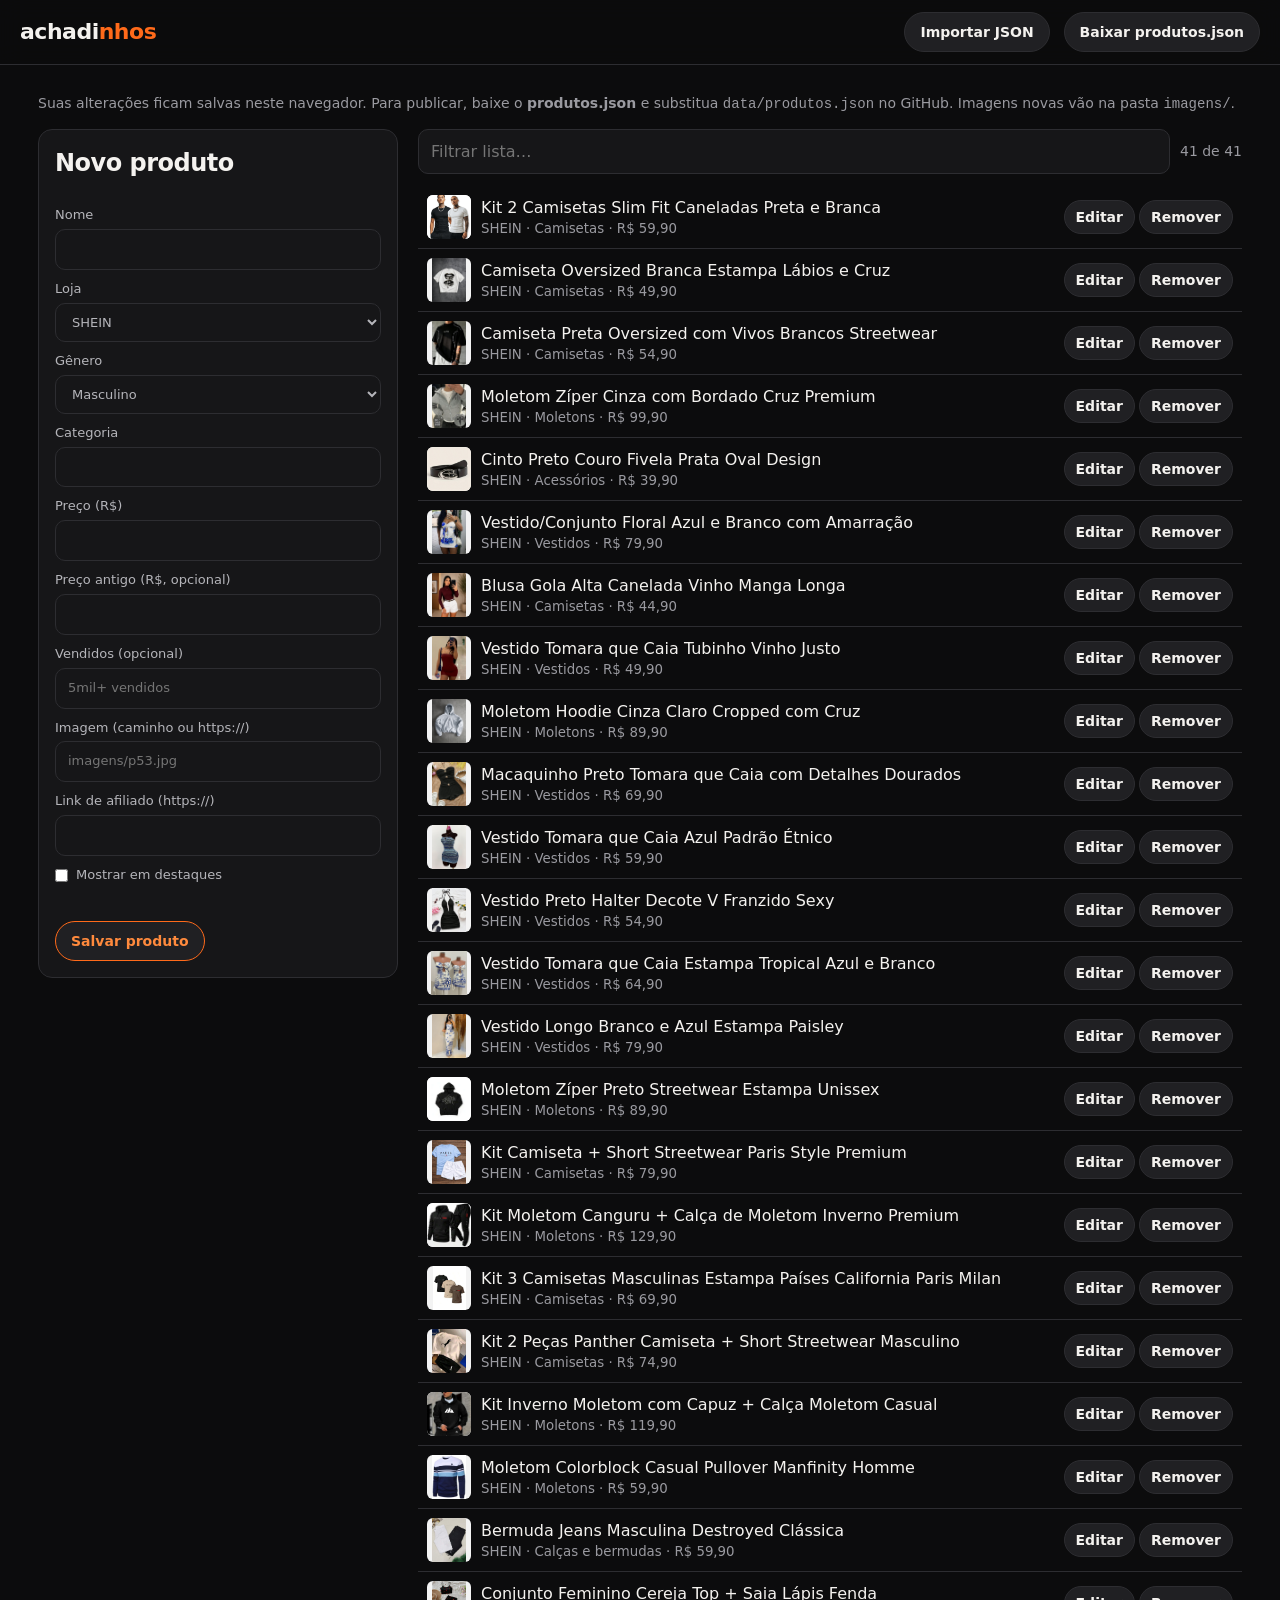
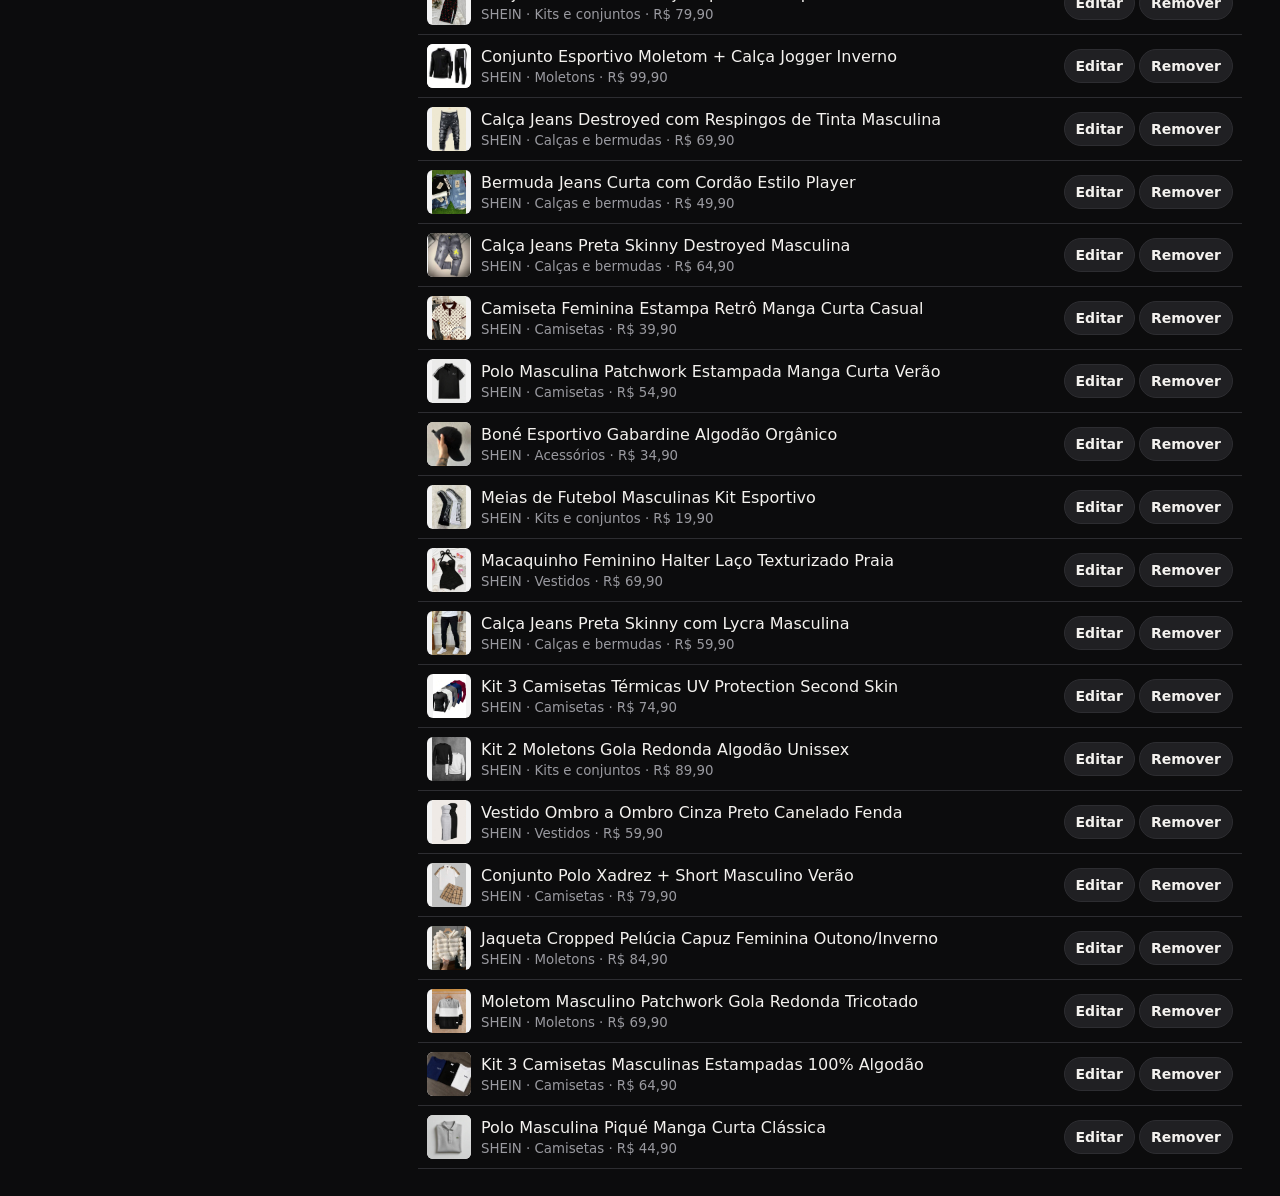
==== admin.html @ d093501a "Add files via upload" ====
<!DOCTYPE html>
<html lang="pt-BR">
<head>
<meta charset="UTF-8">
<meta name="viewport" content="width=device-width,initial-scale=1">
<meta name="robots" content="noindex,nofollow">
<title>Painel | Achadinhos</title>
<link rel="stylesheet" href="css/style.css">
</head>
<body>
<header><div class="wrap bar"><a class="logo" href="./">achadi<b>nhos</b></a><span class="sp"></span>
<button class="ibtn" id="imp">Importar JSON</button><button class="ibtn" id="exp">Baixar produtos.json</button><input type="file" id="file" accept="application/json" hidden></div></header>
<main class="wrap"><section>
<p class="count" style="margin-bottom:14px">Suas alterações ficam salvas neste navegador. Para publicar, baixe o <b>produtos.json</b> e substitua <code>data/produtos.json</code> no GitHub. Imagens novas vão na pasta <code>imagens/</code>.</p>
<div class="adm">
<form id="form" autocomplete="off"><h2 id="ft">Novo produto</h2>
<label>Nome<input class="fld" name="nome" required maxlength="140"></label>
<label>Loja<select class="fld" name="loja"><option>SHEIN</option><option>Shopee</option><option>TikTok Shop</option></select></label>
<label>Gênero<select class="fld" name="genero"><option>Masculino</option><option>Feminino</option></select></label>
<label>Categoria<input class="fld" name="categoria" required list="cl" maxlength="40"></label><datalist id="cl"></datalist>
<label>Preço (R$)<input class="fld" name="preco" type="number" step="0.01" min="0.01" required></label>
<label>Preço antigo (R$, opcional)<input class="fld" name="precoAntigo" type="number" step="0.01" min="0"></label>
<label>Vendidos (opcional)<input class="fld" name="vendidos" placeholder="5mil+ vendidos"></label>
<label>Imagem (caminho ou https://)<input class="fld" name="imagem" required placeholder="imagens/p53.jpg"></label>
<label>Link de afiliado (https://)<input class="fld" name="link" type="url" required></label>
<label style="display:flex;gap:8px;align-items:center"><input type="checkbox" name="destaque"> Mostrar em destaques</label>
<div class="err" id="err" role="alert"></div>
<div><button class="ibtn on" type="submit">Salvar produto</button> <button class="ibtn" type="button" id="cancel" hidden>Cancelar</button></div>
</form>
<div><div class="tools"><input class="fld" id="aq" type="search" placeholder="Filtrar lista…" style="flex:1"><span class="count" id="ac"></span></div><div id="list"></div></div>
</div></section></main>
<script type="module" src="js/admin.js"></script>
</body>
</html>
---- css/style.css ----
:root{--bg:#0c0c0d;--g1:#161618;--g2:#202023;--g3:#2d2d31;--tx:#f4f2ef;--or:#ff6a1a;--or2:#ff8a3d;--ok:#3ddc97;--r:14px}
*{box-sizing:border-box;margin:0;padding:0}
html{scroll-behavior:smooth}
body{font-family:system-ui,-apple-system,"Segoe UI",Roboto,sans-serif;background:var(--bg);color:var(--tx);line-height:1.45;min-height:100vh}
a{color:inherit}
button,input,select{font:inherit;color:inherit}
:focus-visible{outline:2px solid var(--or2);outline-offset:2px}
.wrap{max-width:1240px;margin:auto;padding:0 18px}
header{position:sticky;top:0;z-index:20;background:rgba(12,12,13,.92);backdrop-filter:blur(12px);border-bottom:1px solid var(--g3)}
.bar{display:flex;align-items:center;gap:14px;padding:12px 0}
.logo{font-weight:800;font-size:22px;letter-spacing:-.5px;text-decoration:none;white-space:nowrap}
.logo b{color:var(--or)}
.bar .sp{flex:1}
.ibtn{background:var(--g2);border:1px solid var(--g3);border-radius:999px;padding:9px 15px;cursor:pointer;text-decoration:none;font-size:14px;font-weight:600;transition:.2s;white-space:nowrap}
.ibtn:hover,.ibtn.on{border-color:var(--or);color:var(--or2)}
.ibtn:active{transform:scale(.95)}
.hero{padding:54px 0 34px;background:radial-gradient(900px 300px at 80% -10%,#ff6a1a30,transparent),var(--bg)}
.hero h1{font-size:clamp(32px,6vw,58px);line-height:1.02;letter-spacing:-1.5px;max-width:720px;margin-bottom:12px}
.hero p{color:#b5b5ba;max-width:560px;margin-bottom:24px}
.sbox{display:flex;max-width:680px;background:var(--g1);border:2px solid var(--g3);border-radius:999px;overflow:hidden;transition:.2s}
.sbox:focus-within{border-color:var(--or);box-shadow:0 0 0 5px #ff6a1a22}
.sbox input{flex:1;min-width:0;background:none;border:0;outline:0;padding:16px 22px;font-size:16px}
.sbox button{background:var(--or);border:0;color:#111;font-weight:800;padding:0 26px;cursor:pointer}
.chips{display:flex;gap:8px;overflow-x:auto;padding:4px 0 8px;scrollbar-width:none}
.chip{flex:none;background:var(--g1);border:1px solid var(--g3);border-radius:999px;padding:9px 16px;cursor:pointer;font-weight:600;font-size:14px;transition:.2s}
.chip:hover{border-color:var(--or)}
.chip.on{background:var(--or);border-color:var(--or);color:#111}
section{padding:28px 0}
h2{font-size:24px;letter-spacing:-.5px;margin-bottom:16px;display:flex;align-items:center;gap:10px}
.nav{margin-left:auto;display:flex;gap:6px}
.nav button{width:38px;height:38px;border-radius:50%;background:var(--g2);border:1px solid var(--g3);cursor:pointer;font-size:18px;transition:.2s}
.nav button:hover{border-color:var(--or);color:var(--or2)}
.car{display:flex;gap:14px;overflow-x:auto;scroll-snap-type:x mandatory;scrollbar-width:none;padding-bottom:6px}
.car .card{flex:0 0 min(240px,70vw);scroll-snap-align:start}
.grid{display:grid;grid-template-columns:repeat(auto-fill,minmax(210px,1fr));gap:16px}
.card{background:var(--g1);border:1px solid var(--g3);border-radius:var(--r);overflow:hidden;display:flex;flex-direction:column;transition:.25s}
.card:hover{transform:translateY(-4px);border-color:var(--or)}
.pic{position:relative;aspect-ratio:1;background:#f3f3f3}
.pic img{width:100%;height:100%;object-fit:contain;display:block}
.off{position:absolute;left:10px;top:10px;background:var(--or);color:#111;font-weight:800;font-size:12px;padding:4px 9px;border-radius:999px}
.fav{position:absolute;right:10px;top:10px;width:38px;height:38px;border-radius:50%;border:0;background:#000a;color:#fff;font-size:19px;cursor:pointer;transition:.2s}
.fav:hover{transform:scale(1.12)}
.fav.on{color:#ff3b5c;animation:pop .3s}
@keyframes pop{50%{transform:scale(1.35)}}
.info{padding:13px;display:flex;flex-direction:column;gap:5px;flex:1}
.loja{font-size:12px;font-weight:700;color:var(--or2)}
.loja.SHEIN{color:#e8e8e8}.loja.Shopee{color:#ff7a45}.loja.TikTok{color:#25f4ee}
.card h3{font-size:14px;font-weight:600;line-height:1.3;display:-webkit-box;-webkit-line-clamp:2;-webkit-box-orient:vertical;overflow:hidden;min-height:36px}
.old{font-size:12px;color:#8a8a90;text-decoration:line-through}
.price{font-size:21px;font-weight:800}
.sold{font-size:12px;color:#9a9aa0}
.buy{margin-top:auto;text-align:center;background:var(--or);color:#111;font-weight:800;text-decoration:none;padding:11px;border-radius:10px;transition:.2s}
.buy:hover{background:var(--or2);transform:translateY(-1px)}
.buy:active{transform:scale(.97)}
.tools{display:flex;flex-wrap:wrap;gap:10px;align-items:center;margin-bottom:12px}
select,.fld{background:var(--g1);border:1px solid var(--g3);border-radius:10px;padding:10px 12px}
details{background:var(--g1);border:1px solid var(--g3);border-radius:var(--r);padding:0 14px;margin-bottom:12px}
summary{cursor:pointer;padding:13px 0;font-weight:700;list-style:none}
summary::after{content:"+";float:right;color:var(--or2);font-size:20px;line-height:1}
details[open] summary::after{content:"−"}
details .chips{flex-wrap:wrap;padding-bottom:14px}
.count{color:#9a9aa0;font-size:14px}
.empty{padding:40px;text-align:center;border:1px dashed var(--g3);border-radius:var(--r);color:#9a9aa0}
.empty button{margin-top:12px}
footer{border-top:1px solid var(--g3);padding:30px 0;color:#8a8a90;font-size:13px;margin-top:30px}
.toast{position:fixed;left:50%;bottom:22px;transform:translate(-50%,90px);background:var(--g2);border:1px solid var(--or);padding:11px 18px;border-radius:999px;transition:.3s;z-index:50}
.toast.on{transform:translate(-50%,0)}
/* admin */
.adm{display:grid;grid-template-columns:minmax(0,360px) 1fr;gap:20px;align-items:start}
.adm form{display:grid;gap:10px;background:var(--g1);border:1px solid var(--g3);border-radius:var(--r);padding:16px;position:sticky;top:70px}
.adm label{display:grid;gap:4px;font-size:13px;color:#b5b5ba}
.adm .fld{width:100%}
.row{display:grid;grid-template-columns:44px 1fr auto;gap:10px;align-items:center;padding:9px;border-bottom:1px solid var(--g3)}
.row img{width:44px;height:44px;object-fit:contain;background:#f3f3f3;border-radius:6px}
.row small{color:#9a9aa0;display:block}
.row .ibtn{padding:6px 11px;margin-left:4px}
.err{color:#ff6b6b;font-size:13px;min-height:16px}
@media(max-width:760px){.adm{grid-template-columns:1fr}.adm form{position:static}.grid{grid-template-columns:repeat(2,1fr);gap:11px}.price{font-size:18px}.bar{flex-wrap:wrap}.hero{padding-top:34px}.ibtn.hide-m{display:none}}
@media(prefers-reduced-motion:reduce){*{transition:none!important;animation:none!important;scroll-behavior:auto!important}}
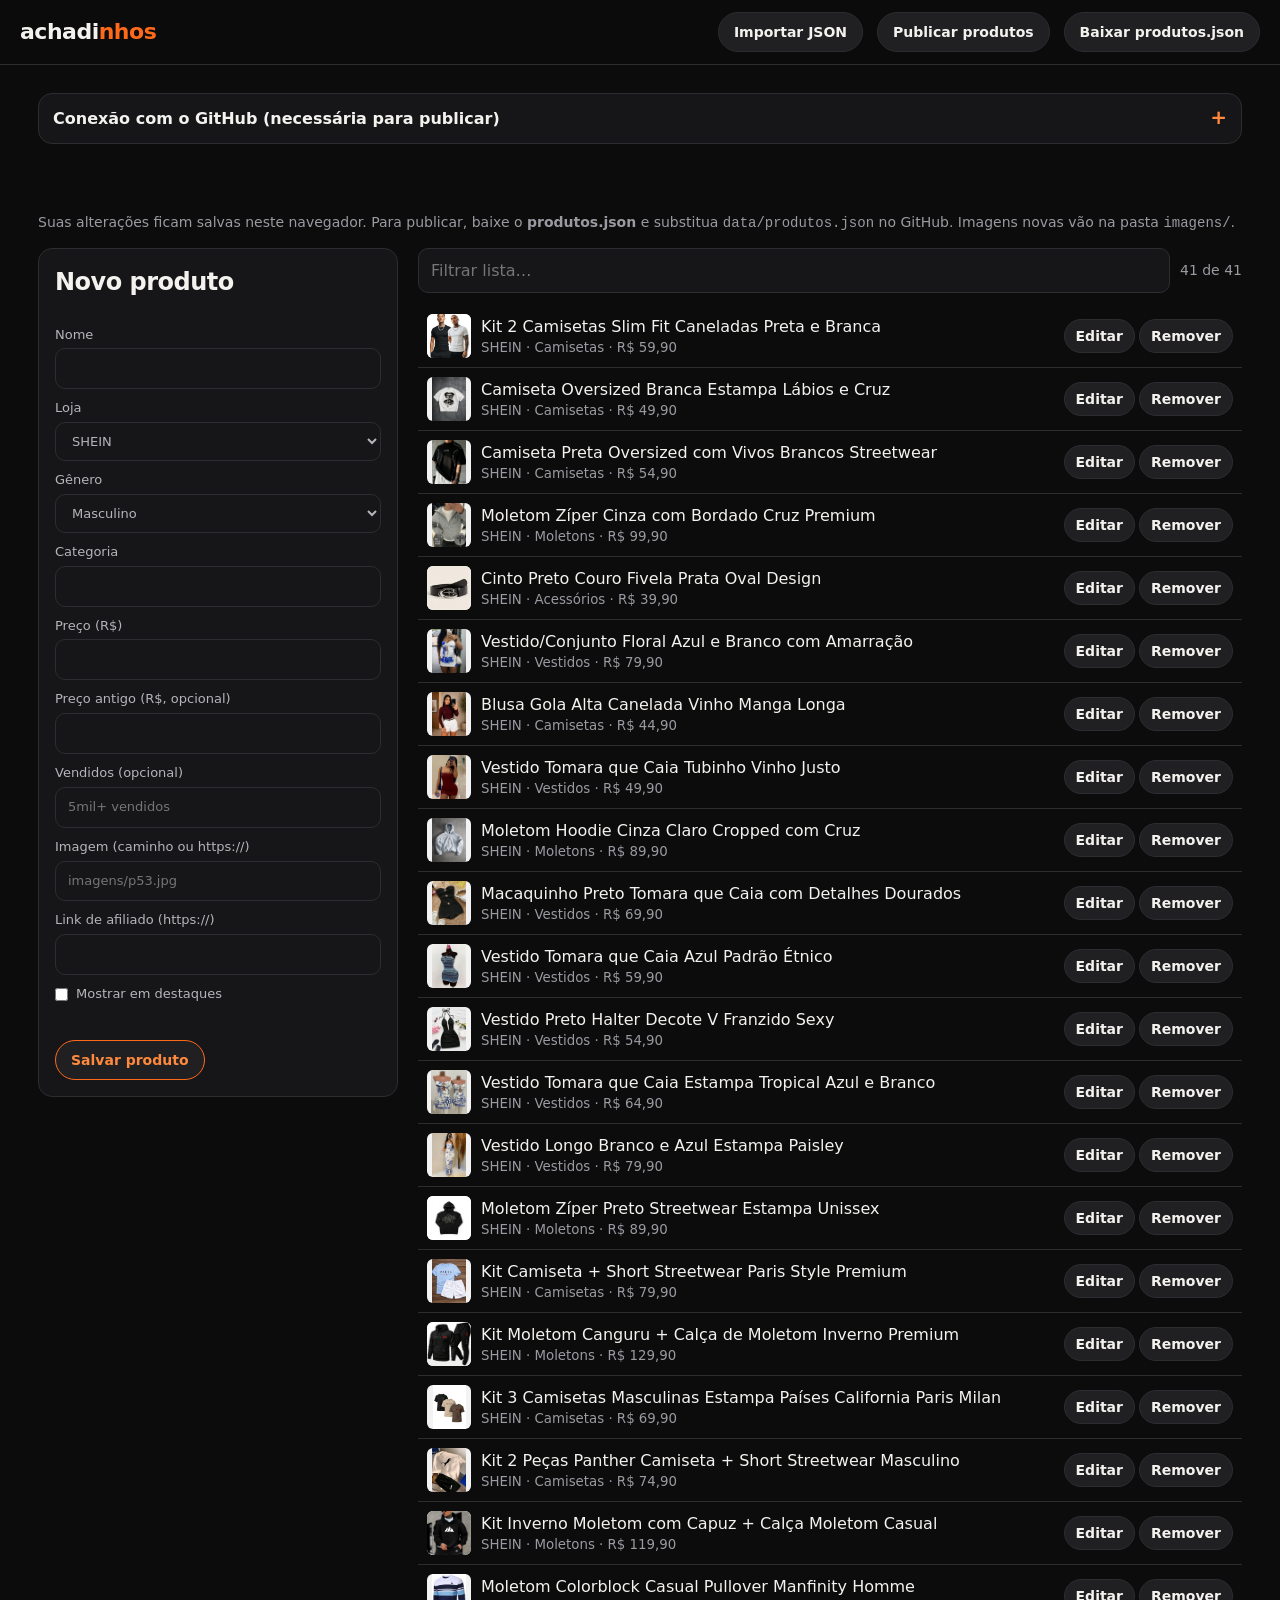
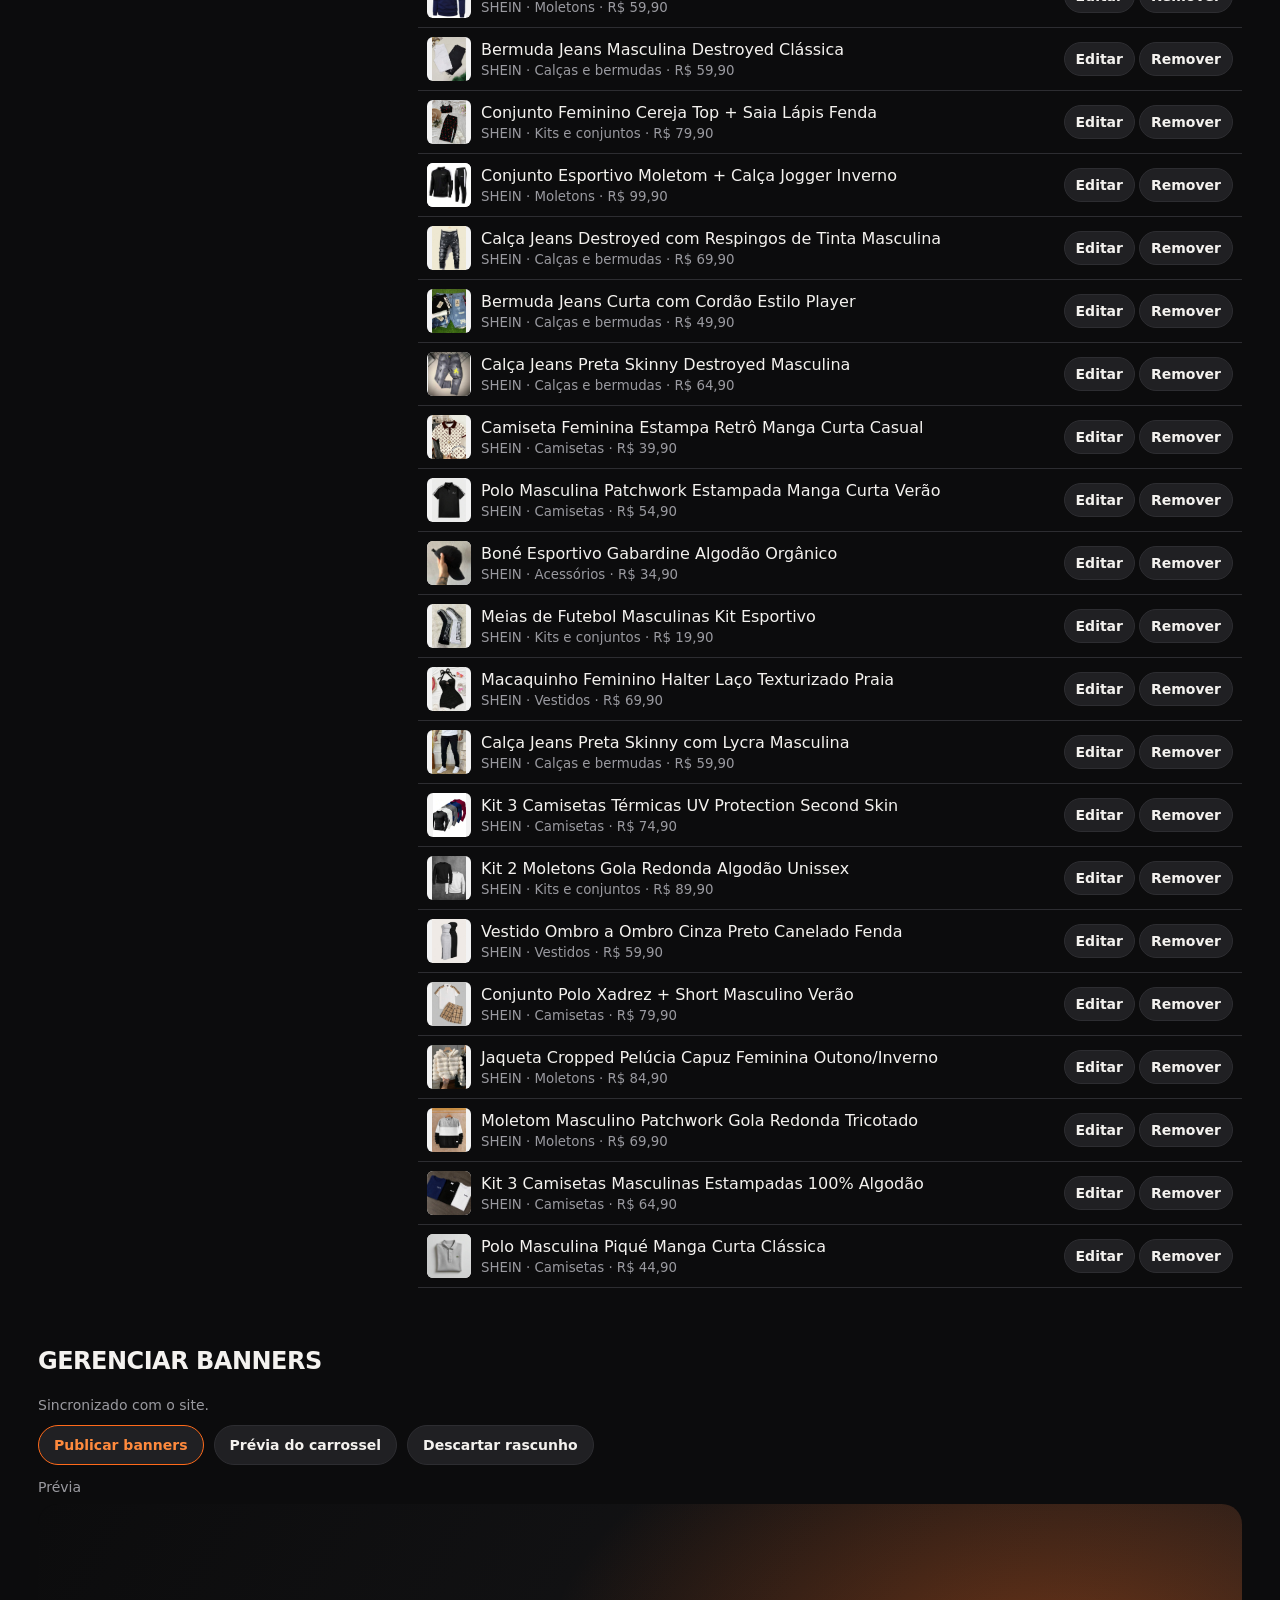
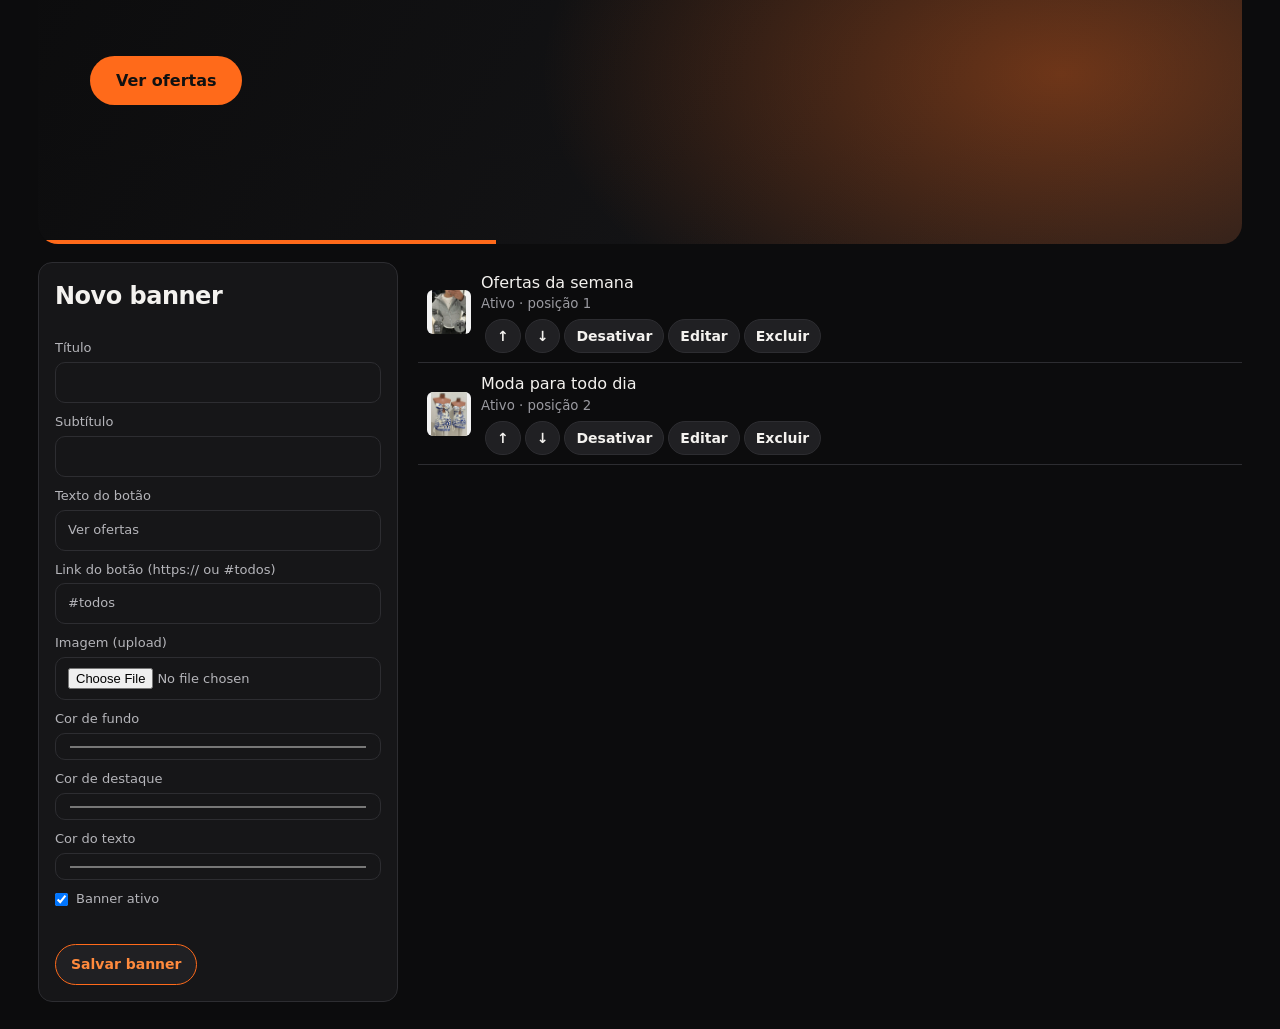
==== commit 770c69d9: "Add files via upload" ====
--- a/admin.html
+++ b/admin.html
@@ -9,8 +9,13 @@
 </head>
 <body>
 <header><div class="wrap bar"><a class="logo" href="./">achadi<b>nhos</b></a><span class="sp"></span>
-<button class="ibtn" id="imp">Importar JSON</button><button class="ibtn" id="exp">Baixar produtos.json</button><input type="file" id="file" accept="application/json" hidden></div></header>
-<main class="wrap"><section>
+<button class="ibtn" id="imp">Importar JSON</button><button class="ibtn" id="pub">Publicar produtos</button><button class="ibtn" id="exp">Baixar produtos.json</button><input type="file" id="file" accept="application/json" hidden></div></header>
+<main class="wrap"><section><details><summary>Conexão com o GitHub (necessária para publicar)</summary>
+<form id="gh-form" style="display:grid;gap:10px;max-width:460px;padding-bottom:14px" class="adm-f">
+<p class="count">Crie um token em GitHub › Settings › Developer settings › Fine-grained tokens, só para este repositório, com permissão <b>Contents: Read and write</b>. Ele fica só nesta aba e nunca é gravado no código.</p>
+<label>Usuário<input class="fld" name="owner" required></label><label>Repositório<input class="fld" name="repo" required></label><label>Branch<input class="fld" name="branch" placeholder="main"></label><label>Token<input class="fld" name="token" type="password" autocomplete="off" required></label>
+<div><button class="ibtn on" type="submit">Salvar conexão</button></div><div class="count" id="gh-ok" role="status"></div></form></details></section>
+<section>
 <p class="count" style="margin-bottom:14px">Suas alterações ficam salvas neste navegador. Para publicar, baixe o <b>produtos.json</b> e substitua <code>data/produtos.json</code> no GitHub. Imagens novas vão na pasta <code>imagens/</code>.</p>
 <div class="adm">
 <form id="form" autocomplete="off"><h2 id="ft">Novo produto</h2>
@@ -28,7 +33,26 @@
 <div><button class="ibtn on" type="submit">Salvar produto</button> <button class="ibtn" type="button" id="cancel" hidden>Cancelar</button></div>
 </form>
 <div><div class="tools"><input class="fld" id="aq" type="search" placeholder="Filtrar lista…" style="flex:1"><span class="count" id="ac"></span></div><div id="list"></div></div>
-</div></section></main>
+</div></section><section id="gerenciar-banners"><h2>GERENCIAR BANNERS</h2>
+<div class="count" id="bn-status" role="status" style="margin-bottom:10px"></div>
+<div class="tools"><button class="ibtn on" id="bn-pub" type="button">Publicar banners</button><button class="ibtn" id="bn-all" type="button">Prévia do carrossel</button><button class="ibtn" id="bn-discard" type="button">Descartar rascunho</button></div>
+<div style="margin-bottom:18px"><div class="count" style="margin-bottom:6px">Prévia</div><div id="bn-prev"></div></div>
+<div class="adm"><form id="bn-form" autocomplete="off"><h2 id="bn-ft">Novo banner</h2>
+<label>Título<input class="fld" name="titulo" maxlength="80" required></label>
+<label>Subtítulo<input class="fld" name="subtitulo" maxlength="160"></label>
+<label>Texto do botão<input class="fld" name="botaoTexto" maxlength="30" value="Ver ofertas"></label>
+<label>Link do botão (https:// ou #todos)<input class="fld" name="link" value="#todos"></label>
+<label>Imagem (upload)<input class="fld" name="arquivo" type="file" accept="image/*"></label><input type="hidden" name="imagem">
+<label>Cor de fundo<input class="fld" name="corFundo" type="color" value="#0c0c0d"></label>
+<label>Cor de destaque<input class="fld" name="corDestaque" type="color" value="#ff6a1a"></label>
+<label>Cor do texto<input class="fld" name="corTexto" type="color" value="#f4f2ef"></label>
+<label style="display:flex;gap:8px;align-items:center"><input type="checkbox" name="ativo" checked> Banner ativo</label>
+<div class="err" id="bn-err" role="alert"></div>
+<div><button class="ibtn on" type="submit">Salvar banner</button> <button class="ibtn" type="button" id="bn-cancel" hidden>Cancelar</button></div></form>
+<div id="bn-list"></div></div></section>
+</main>
+<script type="module">import{initConnection}from"./js/github.js";initConnection()</script>
 <script type="module" src="js/admin.js"></script>
+<script type="module" src="js/admin-banners.js"></script>
 </body>
 </html>
--- a/css/style.css
+++ b/css/style.css
@@ -77,3 +77,27 @@
 .err{color:#ff6b6b;font-size:13px;min-height:16px}
 @media(max-width:760px){.adm{grid-template-columns:1fr}.adm form{position:static}.grid{grid-template-columns:repeat(2,1fr);gap:11px}.price{font-size:18px}.bar{flex-wrap:wrap}.hero{padding-top:34px}.ibtn.hide-m{display:none}}
 @media(prefers-reduced-motion:reduce){*{transition:none!important;animation:none!important;scroll-behavior:auto!important}}
+/* banners */
+#banners{padding-top:22px}#banners:empty{display:none}
+.bs{position:relative}.bs-v{overflow:hidden;border-radius:20px;border:1px solid var(--g3)}
+.bs-tr{display:flex;transition:transform .6s cubic-bezier(.2,.7,.2,1)}.bs-tr>.bn{flex:0 0 100%;border-radius:0}
+.bn{position:relative;display:grid;grid-template-columns:1.1fr .9fr;align-items:center;gap:28px;min-height:340px;padding:38px 52px;overflow:hidden;color:var(--tx);border-radius:20px;background:radial-gradient(520px 300px at 85% 50%,color-mix(in srgb,var(--ac) 38%,transparent),transparent),linear-gradient(120deg,var(--bg),#1d1d20 140%)}
+.bn::after{content:"";position:absolute;left:0;bottom:0;height:4px;width:38%;background:var(--ac)}
+.bn-t{display:grid;gap:14px;justify-items:start}
+.bn-t h2{font-size:clamp(28px,4.4vw,50px);line-height:1.04;letter-spacing:-1.2px;margin:0}
+.bn-t p{max-width:46ch;opacity:.82;font-size:17px}
+.bn-b{background:var(--ac);color:#111;font-weight:800;text-decoration:none;padding:13px 26px;border-radius:999px;transition:.2s}
+.bn-b:hover{transform:translateY(-2px);box-shadow:0 8px 24px color-mix(in srgb,var(--ac) 50%,transparent)}
+.bn-b:active{transform:scale(.96)}
+.bn-i{justify-self:center;width:min(100%,330px);aspect-ratio:1;background:#f3f3f3;border-radius:22px;padding:12px;box-shadow:0 20px 50px #000a,0 0 0 1px var(--ac)}
+.bn-i img{width:100%;height:100%;object-fit:contain;display:block}
+.bn.on .bn-t>*{animation:bnup .6s both}.bn.on .bn-t>:nth-child(2){animation-delay:.1s}.bn.on .bn-t>:nth-child(3){animation-delay:.2s}
+.bn.on .bn-i{animation:bnzoom .8s .1s both}
+@keyframes bnup{from{opacity:0;transform:translateY(18px)}}
+@keyframes bnzoom{from{opacity:0;transform:scale(.9) rotate(-2deg)}}
+.bs-a{position:absolute;top:50%;transform:translateY(-50%);width:42px;height:42px;border-radius:50%;border:1px solid var(--g3);background:#000b;color:#fff;font-size:22px;cursor:pointer;transition:.2s;z-index:2}
+.bs-a:hover{border-color:var(--or);color:var(--or2)}.bs-a.l{left:12px}.bs-a.r{right:12px}
+.bs-d{display:flex;justify-content:center;gap:8px;margin-top:12px}
+.bs-d button{width:10px;height:10px;border-radius:99px;border:0;background:var(--g3);cursor:pointer;padding:0;transition:.3s}
+.bs-d button[aria-current=true]{width:30px;background:var(--or)}
+@media(max-width:760px){.bn{grid-template-columns:1fr;min-height:0;padding:22px 20px 28px;gap:18px}.bn-i{order:-1;width:min(70%,220px)}.bn-t p{font-size:15px}.bs-a{display:none}}
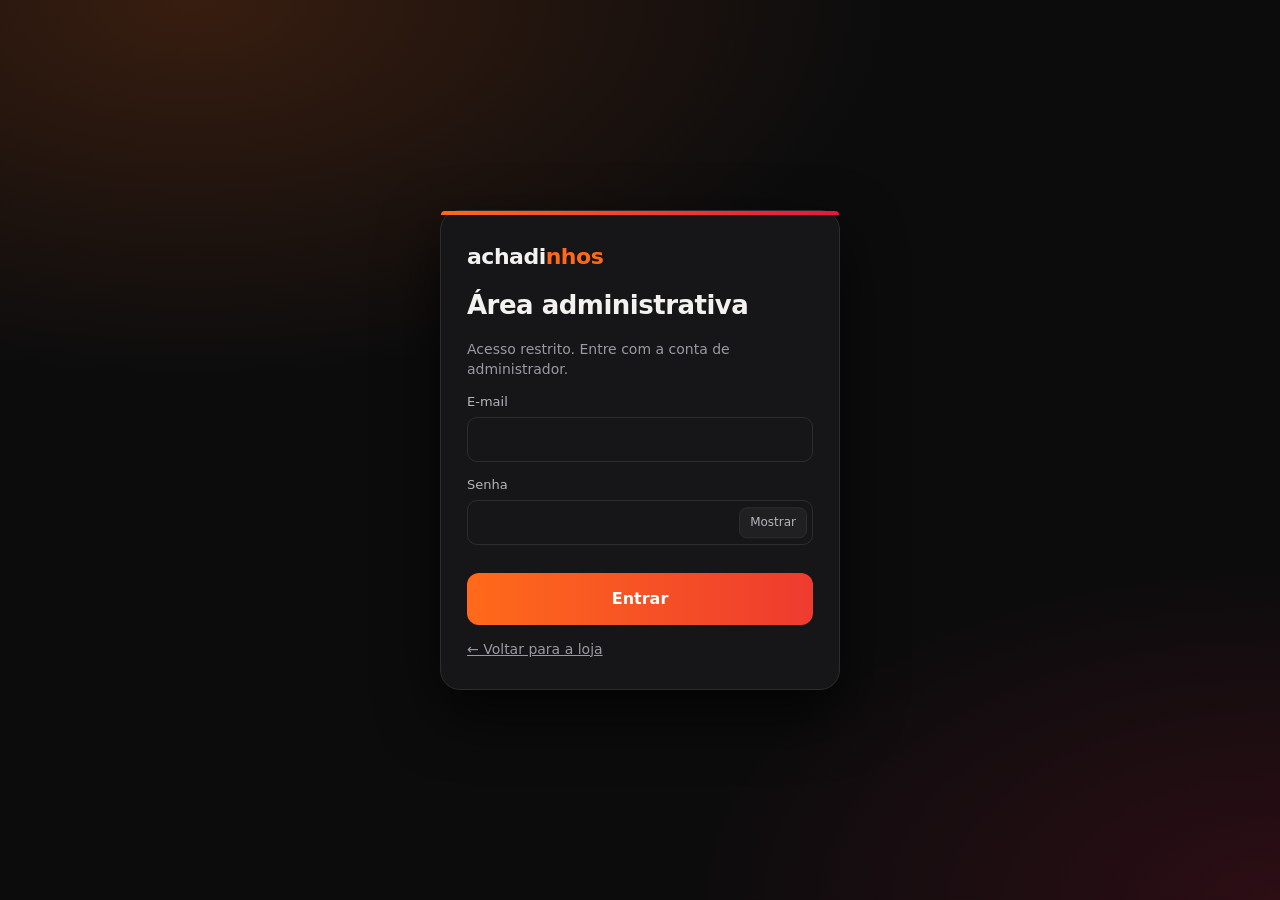
==== commit dd1c467b: "Add files via upload" ====
--- a/admin.html
+++ b/admin.html
@@ -4,19 +4,18 @@
 <meta charset="UTF-8">
 <meta name="viewport" content="width=device-width,initial-scale=1">
 <meta name="robots" content="noindex,nofollow">
+<meta name="referrer" content="no-referrer">
+<meta http-equiv="Content-Security-Policy" content="default-src 'self'; script-src 'self'; style-src 'self' 'unsafe-inline'; img-src 'self' https: blob:; connect-src 'self' https://*.supabase.co; object-src 'none'; base-uri 'none'; form-action 'self'">
 <title>Painel | Achadinhos</title>
 <link rel="stylesheet" href="css/style.css">
 </head>
 <body>
+<noscript><p style="padding:20px">Ative o JavaScript para acessar o painel.</p></noscript>
 <header><div class="wrap bar"><a class="logo" href="./">achadi<b>nhos</b></a><span class="sp"></span>
-<button class="ibtn" id="imp">Importar JSON</button><button class="ibtn" id="pub">Publicar produtos</button><button class="ibtn" id="exp">Baixar produtos.json</button><input type="file" id="file" accept="application/json" hidden></div></header>
-<main class="wrap"><section><details><summary>Conexão com o GitHub (necessária para publicar)</summary>
-<form id="gh-form" style="display:grid;gap:10px;max-width:460px;padding-bottom:14px" class="adm-f">
-<p class="count">Crie um token em GitHub › Settings › Developer settings › Fine-grained tokens, só para este repositório, com permissão <b>Contents: Read and write</b>. Ele fica só nesta aba e nunca é gravado no código.</p>
-<label>Usuário<input class="fld" name="owner" required></label><label>Repositório<input class="fld" name="repo" required></label><label>Branch<input class="fld" name="branch" placeholder="main"></label><label>Token<input class="fld" name="token" type="password" autocomplete="off" required></label>
-<div><button class="ibtn on" type="submit">Salvar conexão</button></div><div class="count" id="gh-ok" role="status"></div></form></details></section>
-<section>
-<p class="count" style="margin-bottom:14px">Suas alterações ficam salvas neste navegador. Para publicar, baixe o <b>produtos.json</b> e substitua <code>data/produtos.json</code> no GitHub. Imagens novas vão na pasta <code>imagens/</code>.</p>
+<span class="count hide-m" id="who"></span><button class="ibtn" id="out" type="button">Sair</button></div></header>
+<main class="wrap" id="app" hidden>
+<section><h2>Produtos</h2>
+<div class="tools"><button class="ibtn" id="imp" type="button">Importar JSON</button><button class="ibtn" id="exp" type="button">Baixar produtos.json</button><input type="file" id="file" accept="application/json" hidden><span class="count">As alterações são salvas direto no banco, protegidas por login.</span></div>
 <div class="adm">
 <form id="form" autocomplete="off"><h2 id="ft">Novo produto</h2>
 <label>Nome<input class="fld" name="nome" required maxlength="140"></label>
@@ -25,7 +24,7 @@
 <label>Categoria<input class="fld" name="categoria" required list="cl" maxlength="40"></label><datalist id="cl"></datalist>
 <label>Preço (R$)<input class="fld" name="preco" type="number" step="0.01" min="0.01" required></label>
 <label>Preço antigo (R$, opcional)<input class="fld" name="precoAntigo" type="number" step="0.01" min="0"></label>
-<label>Vendidos (opcional)<input class="fld" name="vendidos" placeholder="5mil+ vendidos"></label>
+<label>Vendidos (opcional)<input class="fld" name="vendidos" maxlength="60" placeholder="5mil+ vendidos"></label>
 <label>Imagem (caminho ou https://)<input class="fld" name="imagem" required placeholder="imagens/p53.jpg"></label>
 <label>Link de afiliado (https://)<input class="fld" name="link" type="url" required></label>
 <label style="display:flex;gap:8px;align-items:center"><input type="checkbox" name="destaque"> Mostrar em destaques</label>
@@ -33,9 +32,9 @@
 <div><button class="ibtn on" type="submit">Salvar produto</button> <button class="ibtn" type="button" id="cancel" hidden>Cancelar</button></div>
 </form>
 <div><div class="tools"><input class="fld" id="aq" type="search" placeholder="Filtrar lista…" style="flex:1"><span class="count" id="ac"></span></div><div id="list"></div></div>
-</div></section><section id="gerenciar-banners"><h2>GERENCIAR BANNERS</h2>
-<div class="count" id="bn-status" role="status" style="margin-bottom:10px"></div>
-<div class="tools"><button class="ibtn on" id="bn-pub" type="button">Publicar banners</button><button class="ibtn" id="bn-all" type="button">Prévia do carrossel</button><button class="ibtn" id="bn-discard" type="button">Descartar rascunho</button></div>
+</div></section>
+<section id="gerenciar-banners"><h2>GERENCIAR BANNERS</h2>
+<div class="tools"><button class="ibtn" id="bn-all" type="button">Prévia do carrossel</button></div>
 <div style="margin-bottom:18px"><div class="count" style="margin-bottom:6px">Prévia</div><div id="bn-prev"></div></div>
 <div class="adm"><form id="bn-form" autocomplete="off"><h2 id="bn-ft">Novo banner</h2>
 <label>Título<input class="fld" name="titulo" maxlength="80" required></label>
@@ -51,8 +50,6 @@
 <div><button class="ibtn on" type="submit">Salvar banner</button> <button class="ibtn" type="button" id="bn-cancel" hidden>Cancelar</button></div></form>
 <div id="bn-list"></div></div></section>
 </main>
-<script type="module">import{initConnection}from"./js/github.js";initConnection()</script>
-<script type="module" src="js/admin.js"></script>
-<script type="module" src="js/admin-banners.js"></script>
+<script type="module" src="js/admin-init.js"></script>
 </body>
 </html>
--- a/css/style.css
+++ b/css/style.css
@@ -101,3 +101,19 @@
 .bs-d button{width:10px;height:10px;border-radius:99px;border:0;background:var(--g3);cursor:pointer;padding:0;transition:.3s}
 .bs-d button[aria-current=true]{width:30px;background:var(--or)}
 @media(max-width:760px){.bn{grid-template-columns:1fr;min-height:0;padding:22px 20px 28px;gap:18px}.bn-i{order:-1;width:min(70%,220px)}.bn-t p{font-size:15px}.bs-a{display:none}}
+/* login */
+[hidden]{display:none!important}
+.lg-body{background:radial-gradient(700px 380px at 15% 0%,#ff6a1a2e,transparent),radial-gradient(600px 340px at 100% 100%,#e5173f26,transparent),var(--bg)}
+.lg{min-height:100vh;display:grid;place-items:center;padding:20px}
+.lg-card{width:min(100%,400px);display:grid;gap:14px;background:var(--g1);border:1px solid var(--g3);border-radius:20px;padding:30px 26px;box-shadow:0 24px 60px #000b;position:relative}
+.lg-card::before{content:"";position:absolute;inset:0 0 auto 0;height:4px;border-radius:20px 20px 0 0;background:linear-gradient(90deg,var(--or),#e5173f)}
+.lg-card h1{font-size:26px;letter-spacing:-.5px}
+.lg-card label{display:grid;gap:5px;font-size:13px;color:#b5b5ba}
+.lg-card .fld{width:100%;font-size:16px}
+.lg-card .fld:focus{outline:0;border-color:var(--or);box-shadow:0 0 0 4px #ff6a1a22}
+.pw{position:relative;display:block}.pw .fld{padding-right:84px}
+.eye{position:absolute;right:6px;top:50%;transform:translateY(-50%);background:var(--g2);border:1px solid var(--g3);border-radius:8px;padding:6px 10px;font-size:12px;cursor:pointer}
+.eye:hover{border-color:var(--or)}
+.lg-btn{background:linear-gradient(90deg,var(--or),#ee3b2f);border:0;color:#fff;font-weight:800;font-size:16px;padding:14px;border-radius:12px;cursor:pointer;transition:.2s}
+.lg-btn:hover{filter:brightness(1.1);transform:translateY(-1px)}.lg-btn:active{transform:scale(.98)}.lg-btn:disabled{opacity:.6;cursor:wait}
+.lg-card .err{background:#e5173f1a;border-radius:8px;padding:0;min-height:0}.lg-card .err:not(:empty){padding:9px 12px;border:1px solid #e5173f66;color:#ff7a8a}
